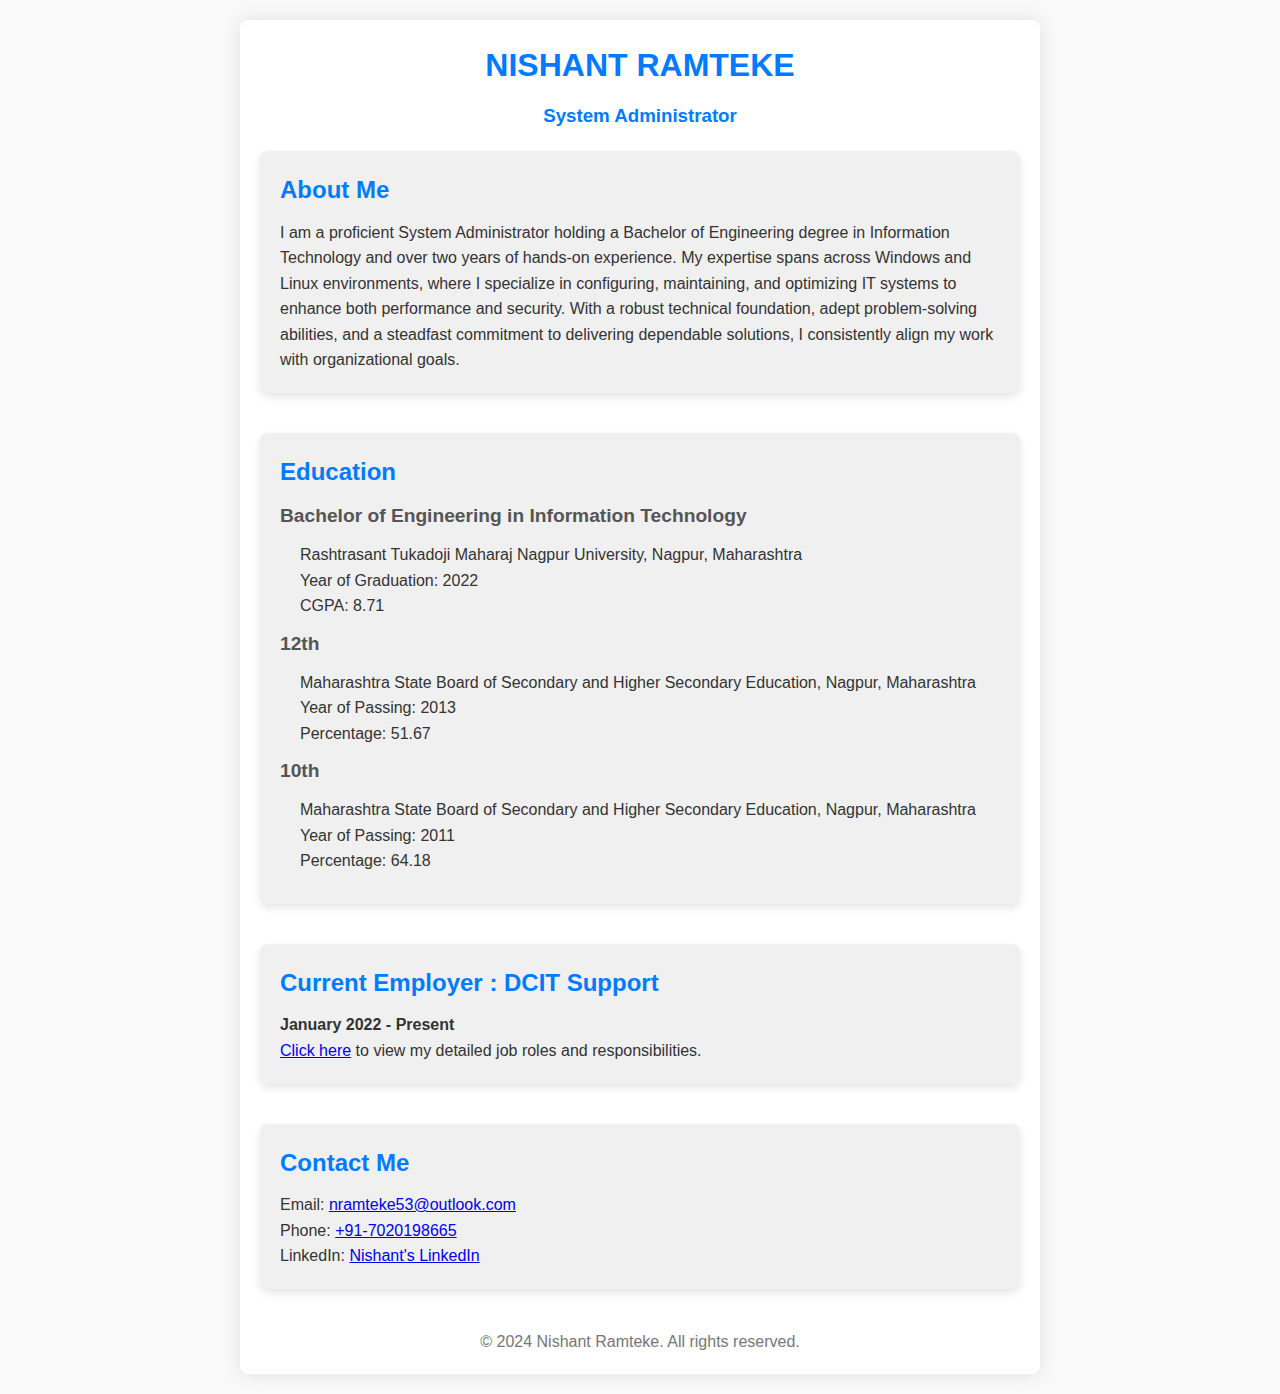
==== index.html @ 8cc3f16b "Update index.html" ====
<!DOCTYPE html>
<html lang="en">
<head>
    <meta charset="UTF-8">
    <meta name="viewport" content="width=device-width, initial-scale=1.0">
    <title>Nishant Ramteke - System Administrator</title>

    <style>
        * {
            box-sizing: border-box;
            margin: 0;
            padding: 0;
        }
        body {
            font-family: 'Arial', sans-serif;
            line-height: 1.6;
            background-color: #f9f9f9;
            color: #333;
            padding: 20px;
        }
        .container {
            max-width: 800px;
            margin: auto;
            padding: 20px;
            background-color: #fff;
            border-radius: 8px;
            box-shadow: 0 0 20px rgba(0, 0, 0, 0.1);
        }
        header {
            text-align: center;
            margin-bottom: 20px;
        }
        h1, h2, h3 {
            color: #007bff;
            margin-bottom: 10px;
        }
        .section {
            margin-bottom: 40px;
            padding: 20px;
            background-color: #f0f0f0;
            border-radius: 8px;
            box-shadow: 0 4px 8px rgba(0, 0, 0, 0.1);
        }
        .job-role {
            font-size: 1.2em;
            font-weight: bold;
            color: #555;
            margin-bottom: 10px;
        }
        .responsibilities {
            margin-left: 20px;
            margin-bottom: 10px;
        }
        .highlight {
            background-color: #007bff;
            color: #fff;
            padding: 5px 10px;
            border-radius: 5px;
        }
        .contact-info {
            margin-top: 10px;
            font-weight: bold;
        }
        .footer {
            text-align: center;
            margin-top: 20px;
            color: #777;
        }
        .footer a {
            color: #007bff;
            text-decoration: none;
        }
         
    </style>
</head>
<link rel="stylesheet" href="styles.css"> <!-- Link to your CSS file -->

<body>
    <div class="container">
        <header>
            <h1>NISHANT RAMTEKE</h1>
            <h3>System Administrator</h3>
        </header>

        <section class="section">
            <h2>About Me</h2>
            <p>
                I am a proficient System Administrator holding a Bachelor of Engineering degree in Information Technology and over two years of hands-on experience. My expertise spans across Windows and Linux environments, where I specialize in configuring, maintaining, and optimizing IT systems to enhance both performance and security. With a robust technical foundation, adept problem-solving abilities, and a steadfast commitment to delivering dependable solutions, I consistently align my work with organizational goals.
            </p>
        </section>

	<section class="section">
            <h2>Education</h2>
            <div class="job-role">Bachelor of Engineering in Information Technology</div>
            <div class="responsibilities">
                <p>Rashtrasant Tukadoji Maharaj Nagpur University, Nagpur, Maharashtra</p>
                <p>Year of Graduation: 2022</p>
	        <p>CGPA: 8.71</p>
            </div>

	    <div class="job-role">12th</div>
            <div class="responsibilities">
                <p>Maharashtra State Board of Secondary and Higher Secondary Education, Nagpur, Maharashtra</p>
                <p>Year of Passing: 2013</p>
	        <p>Percentage: 51.67</p>
            </div>


	    <div class="job-role">10th</div>
            <div class="responsibilities">
                <p>Maharashtra State Board of Secondary and Higher Secondary Education, Nagpur, Maharashtra</p>
                <p>Year of Passing: 2011</p>
	        <p>Percentage: 64.18</p>
            </div>

        </section>

        <section class="section">
            <h2>Current Employer : DCIT Support</h2>
            <p>
                <strong>January 2022 - Present</strong><br>
                <a href="https://ramteke-nishant.github.io/about/dcit.html">Click here</a> to view my detailed job roles and responsibilities.
            </p>
        </section>

        <section class="section">
            <h2>Contact Me</h2>
            <ul>
                    Email: <a href="mailto:nramteke53@outlook.com">nramteke53@outlook.com</a></br>
                    Phone: <a href="tel:+917020198665">+91-7020198665</a></br>
                    LinkedIn: <a href="https://www.linkedin.com/in/nishant-ramteke">Nishant's LinkedIn</a></br>
            </ul>
        </section>

        <div class="footer">
        <p>&copy; 2024 Nishant Ramteke. All rights reserved.</p>
        </div>
</body>
</html>
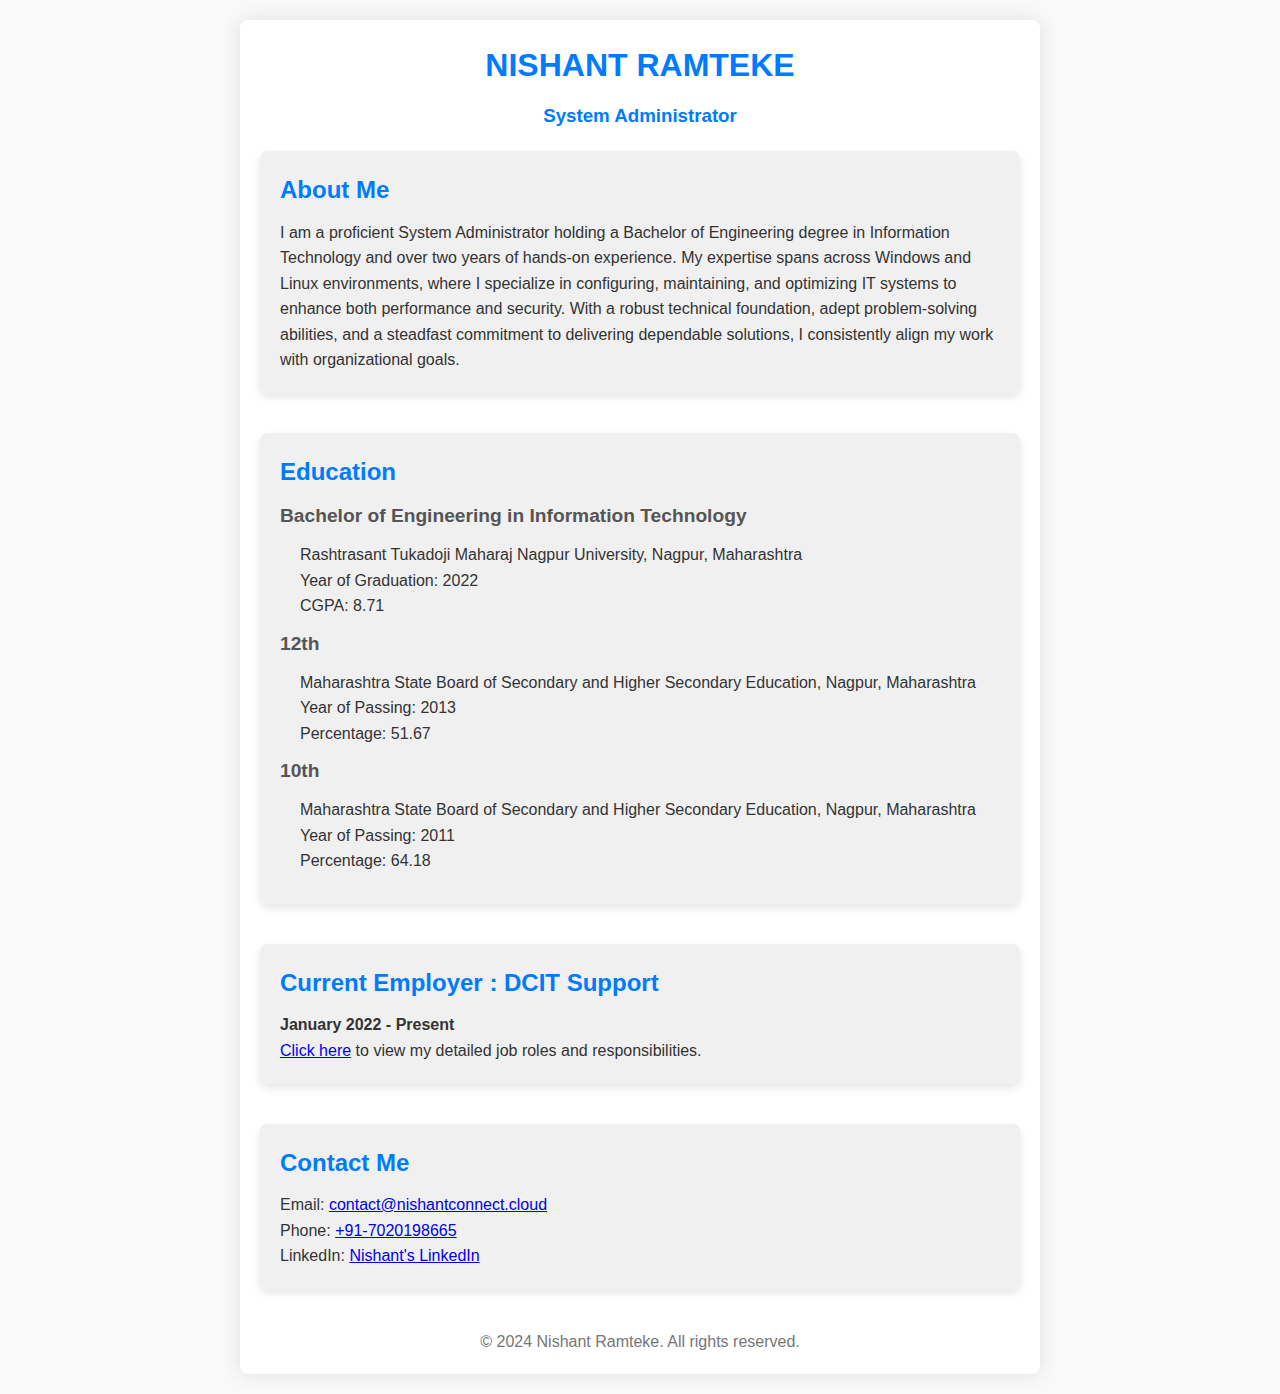
==== commit adf90a91: "Update index.html" ====
--- a/index.html
+++ b/index.html
@@ -126,7 +126,7 @@
         <section class="section">
             <h2>Contact Me</h2>
             <ul>
-                    Email: <a href="mailto:nramteke53@outlook.com">nramteke53@outlook.com</a></br>
+                    Email: <a href="mailto:contact@nishantconnect.cloud">contact@nishantconnect.cloud</a></br>
                     Phone: <a href="tel:+917020198665">+91-7020198665</a></br>
                     LinkedIn: <a href="https://www.linkedin.com/in/nishant-ramteke">Nishant's LinkedIn</a></br>
             </ul>
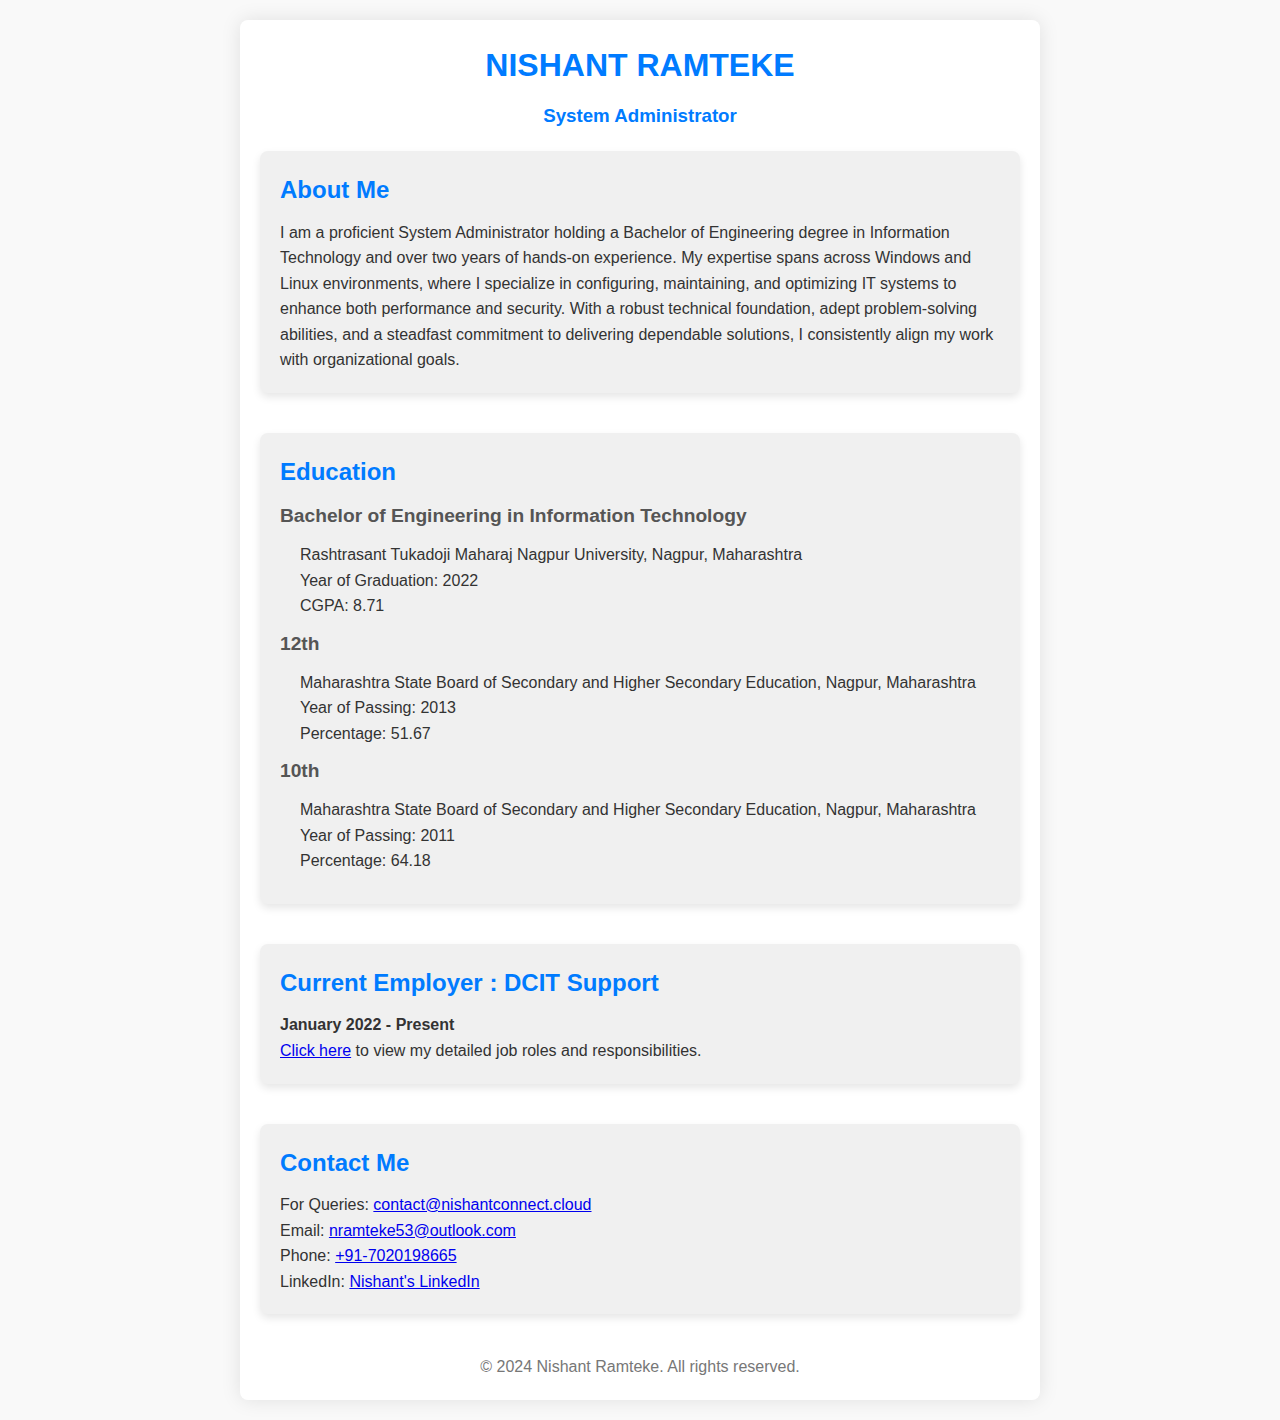
==== commit 9c79b506: "Update index.html" ====
--- a/index.html
+++ b/index.html
@@ -126,7 +126,8 @@
         <section class="section">
             <h2>Contact Me</h2>
             <ul>
-                    Email: <a href="mailto:contact@nishantconnect.cloud">contact@nishantconnect.cloud</a></br>
+                    For Queries: <a href="mailto:contact@nishantconnect.cloud">contact@nishantconnect.cloud</a></br>
+		    Email: <a href="mailto:nramteke53@outlook.com">nramteke53@outlook.com</a></br>
                     Phone: <a href="tel:+917020198665">+91-7020198665</a></br>
                     LinkedIn: <a href="https://www.linkedin.com/in/nishant-ramteke">Nishant's LinkedIn</a></br>
             </ul>
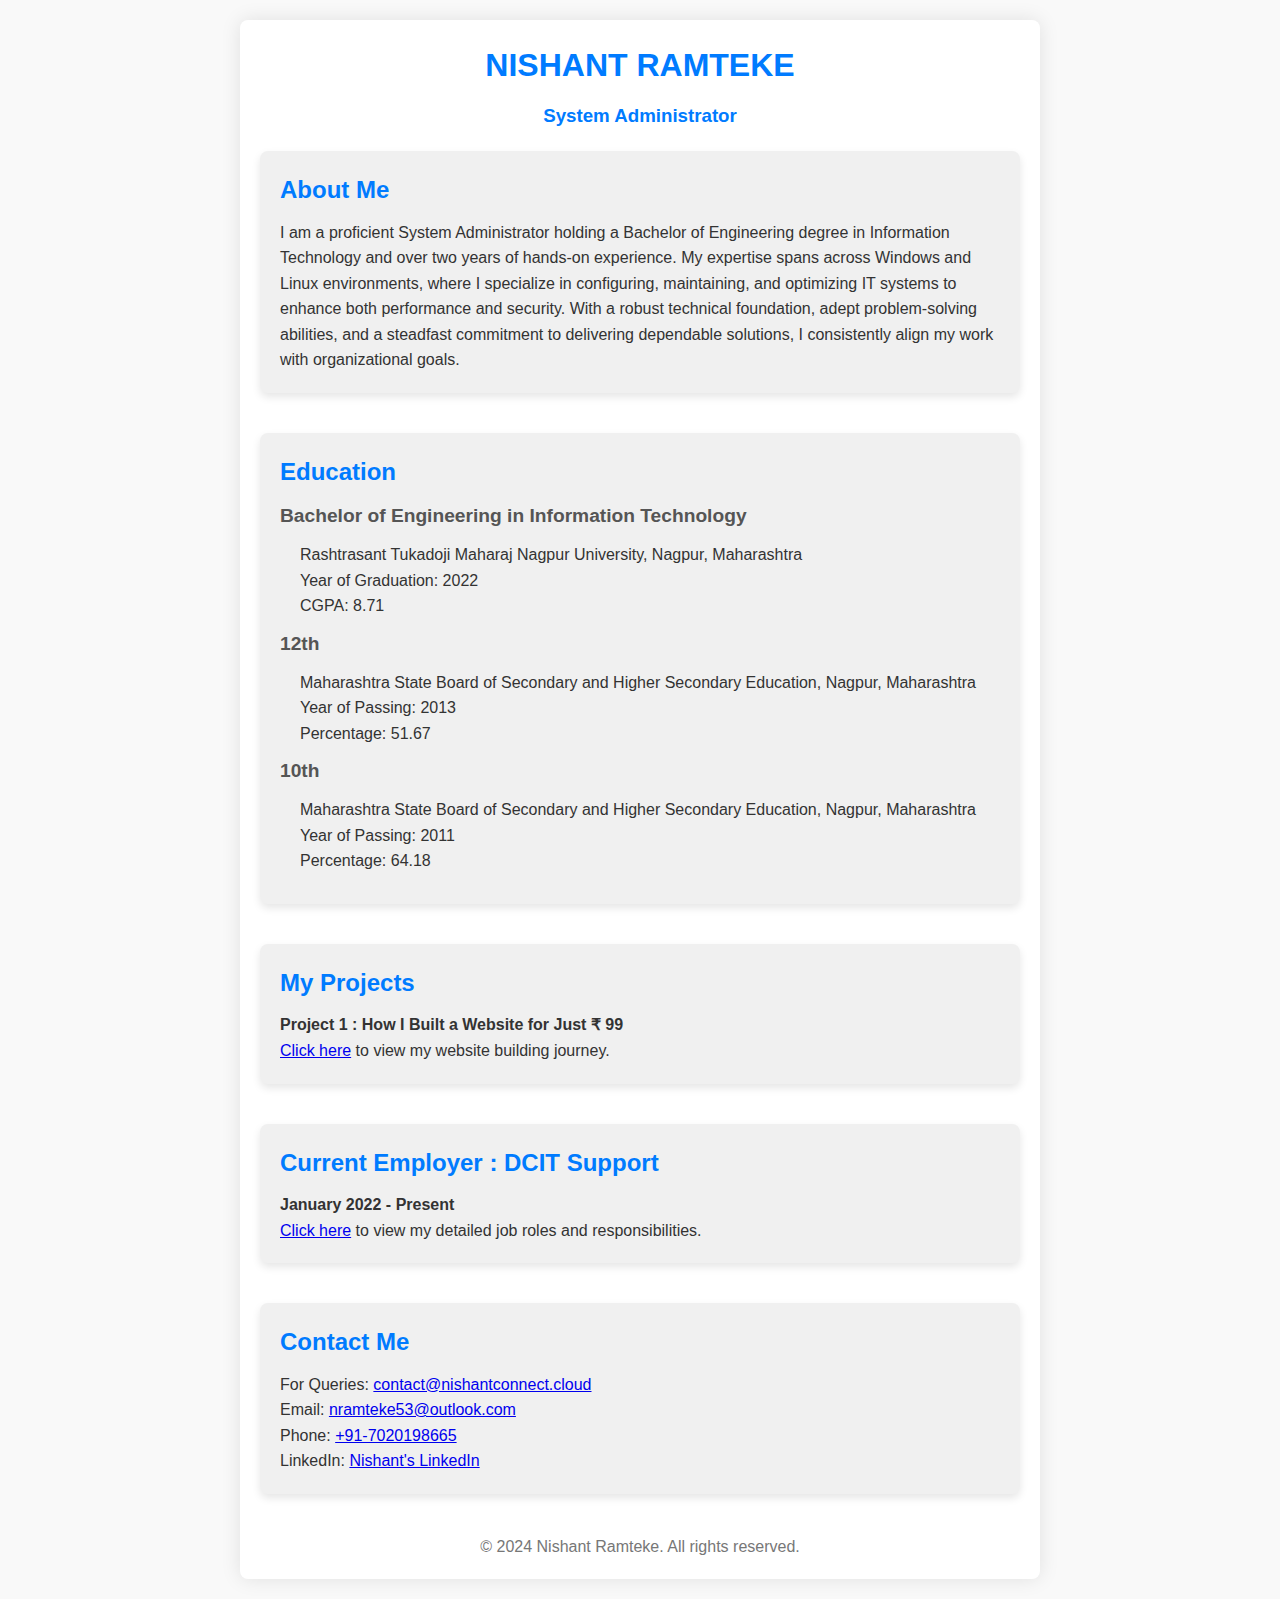
==== commit 7e67d1b0: "Update index.html" ====
--- a/index.html
+++ b/index.html
@@ -115,6 +115,14 @@
 
         </section>
 
+	    <section class="section">
+            <h2>My Projects</h2>
+            <p>
+                <strong>Project 1 : How I Built a Website for Just ₹ 99</strong><br>
+                <a href="https://ramteke-nishant.github.io/about/project1.html">Click here</a> to view my website building journey.
+            </p>
+        </section>
+	    
         <section class="section">
             <h2>Current Employer : DCIT Support</h2>
             <p>
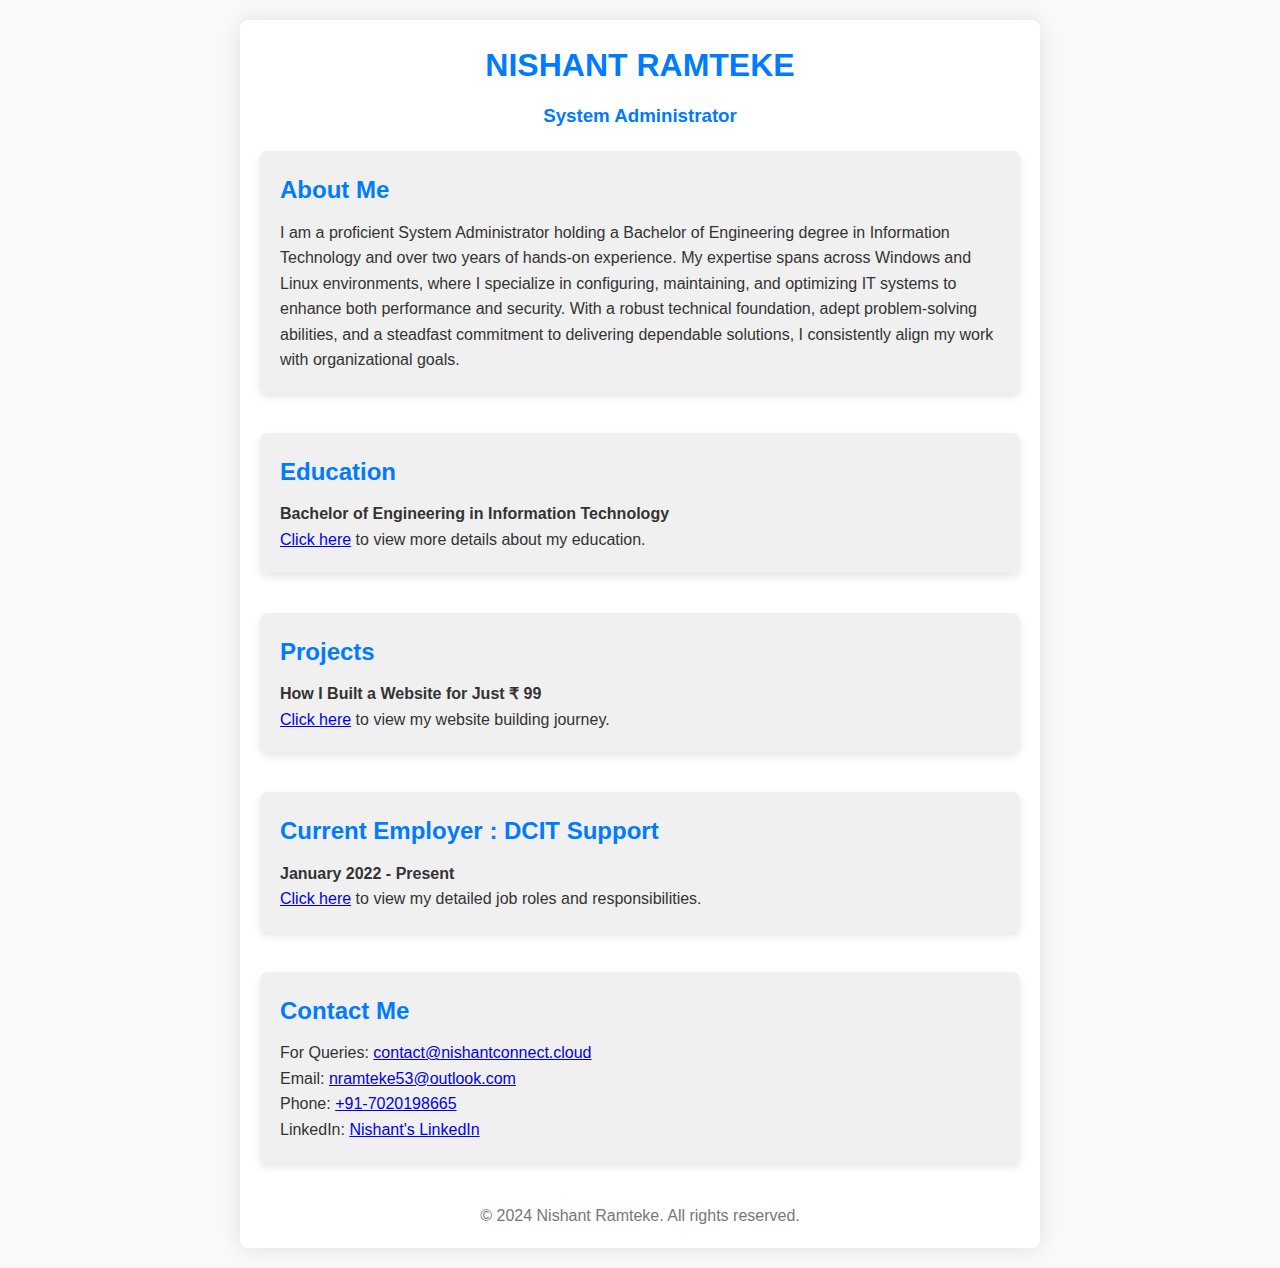
==== commit acfc2a2b: "Update index.html" ====
--- a/index.html
+++ b/index.html
@@ -89,40 +89,23 @@
             </p>
         </section>
 
+
 	<section class="section">
             <h2>Education</h2>
-            <div class="job-role">Bachelor of Engineering in Information Technology</div>
-            <div class="responsibilities">
-                <p>Rashtrasant Tukadoji Maharaj Nagpur University, Nagpur, Maharashtra</p>
-                <p>Year of Graduation: 2022</p>
-	        <p>CGPA: 8.71</p>
-            </div>
-
-	    <div class="job-role">12th</div>
-            <div class="responsibilities">
-                <p>Maharashtra State Board of Secondary and Higher Secondary Education, Nagpur, Maharashtra</p>
-                <p>Year of Passing: 2013</p>
-	        <p>Percentage: 51.67</p>
-            </div>
-
-
-	    <div class="job-role">10th</div>
-            <div class="responsibilities">
-                <p>Maharashtra State Board of Secondary and Higher Secondary Education, Nagpur, Maharashtra</p>
-                <p>Year of Passing: 2011</p>
-	        <p>Percentage: 64.18</p>
-            </div>
-
+            <p>
+                <strong>Bachelor of Engineering in Information Technology</strong><br>
+                <a href="https://ramteke-nishant.github.io/about/education.html">Click here</a> to view more details about my education.
+            </p>
         </section>
 
-	    <section class="section">
-            <h2>My Projects</h2>
+	<section class="section">
+            <h2>Projects</h2>
             <p>
-                <strong>Project 1 : How I Built a Website for Just ₹ 99</strong><br>
+                <strong>How I Built a Website for Just ₹ 99</strong><br>
                 <a href="https://ramteke-nishant.github.io/about/project1.html">Click here</a> to view my website building journey.
             </p>
         </section>
-	    
+
         <section class="section">
             <h2>Current Employer : DCIT Support</h2>
             <p>
@@ -130,6 +113,7 @@
                 <a href="https://ramteke-nishant.github.io/about/dcit.html">Click here</a> to view my detailed job roles and responsibilities.
             </p>
         </section>
+
 
         <section class="section">
             <h2>Contact Me</h2>
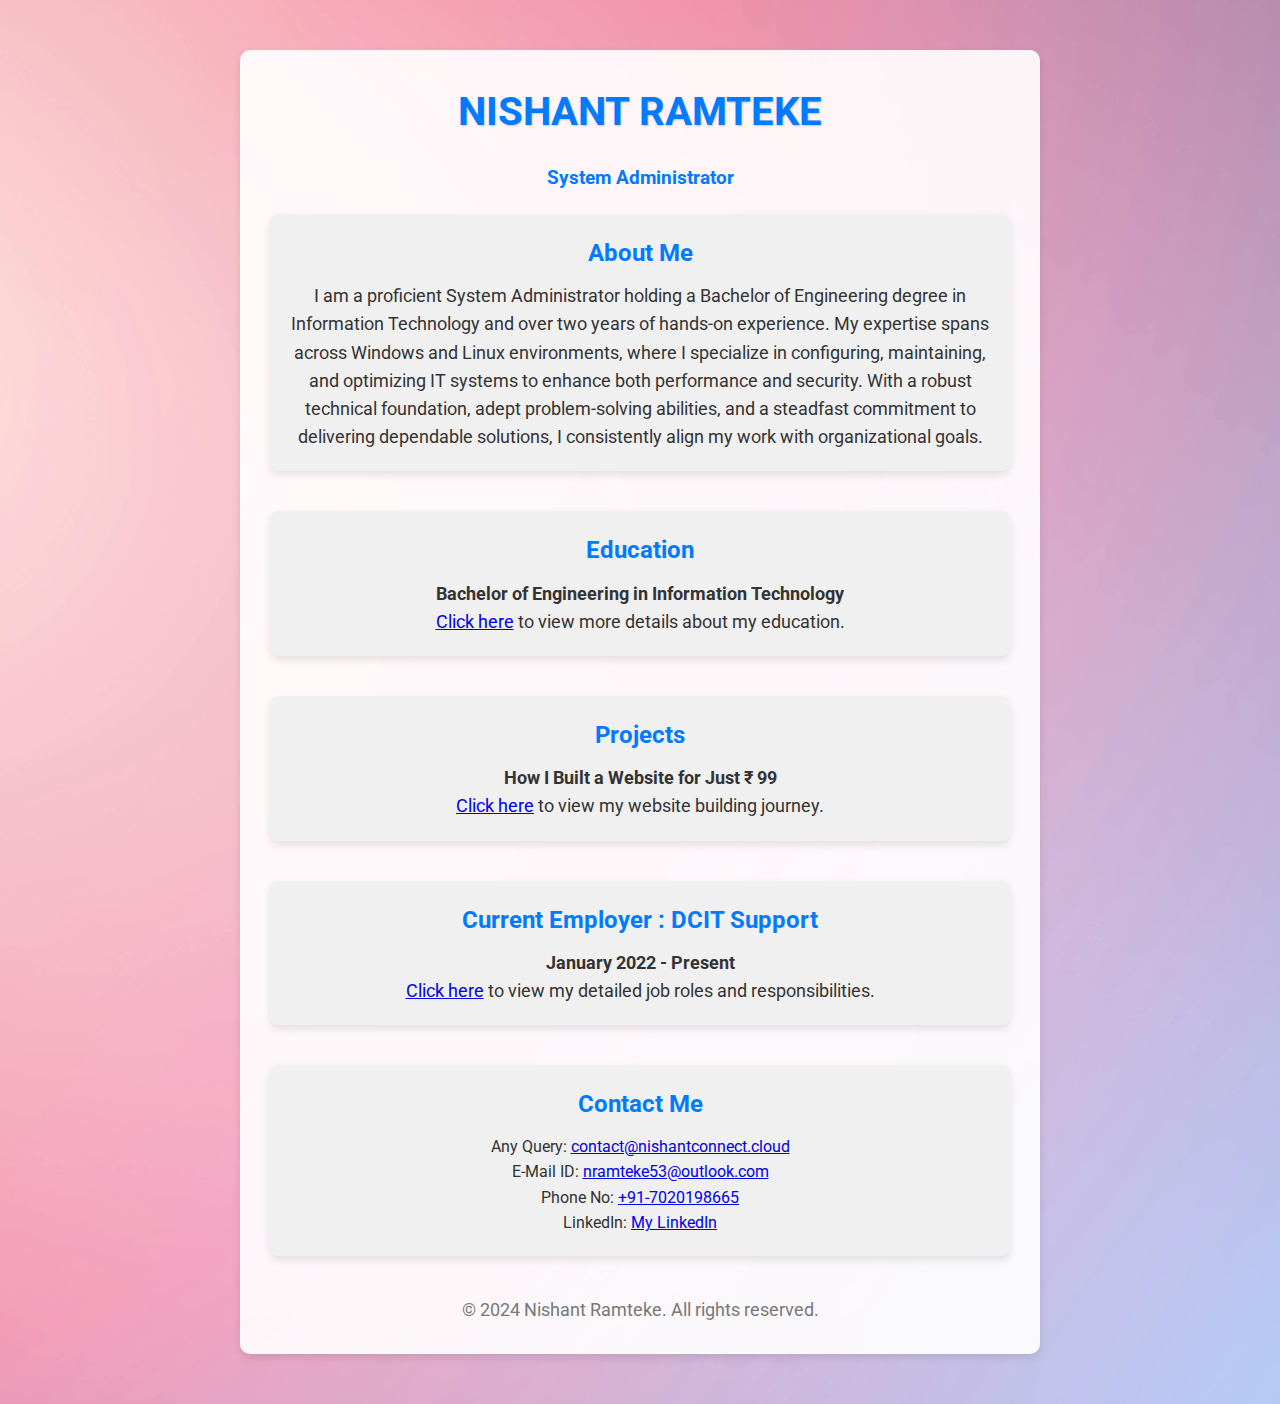
==== commit 230946be: "Update index.html" ====
--- a/index.html
+++ b/index.html
@@ -118,10 +118,10 @@
         <section class="section">
             <h2>Contact Me</h2>
             <ul>
-                    For Queries: <a href="mailto:contact@nishantconnect.cloud">contact@nishantconnect.cloud</a></br>
-		    Email: <a href="mailto:nramteke53@outlook.com">nramteke53@outlook.com</a></br>
-                    Phone: <a href="tel:+917020198665">+91-7020198665</a></br>
-                    LinkedIn: <a href="https://www.linkedin.com/in/nishant-ramteke">Nishant's LinkedIn</a></br>
+                  Any Query: <a href="mailto:contact@nishantconnect.cloud">contact@nishantconnect.cloud</a></br>
+		    E-Mail ID: <a href="mailto:nramteke53@outlook.com">nramteke53@outlook.com</a></br>
+                    Phone No: <a href="tel:+917020198665">+91-7020198665</a></br>
+                    LinkedIn: <a href="https://www.linkedin.com/in/nishant-ramteke">My LinkedIn</a></br>
             </ul>
         </section>
 
--- a/styles.css
+++ b/styles.css
@@ -0,0 +1,61 @@
+/* styles.css */
+
+/* Google Fonts import */
+@import url('https://fonts.googleapis.com/css2?family=Roboto:wght@400;700&display=swap');
+
+body {
+    margin: 0;
+    padding: 0;
+    background-image: url('background.jpg'); /* Replace 'background.jpg' with your image file path */
+    background-size: cover;  /* Cover the entire background */
+    background-position: top center;  /* Center the background image */
+    background-repeat: no-repeat; /* Ensure the background image does not repeat */
+    font-family: 'Roboto', sans-serif; /* Improved font for better readability */
+    color: #333; /* Default text color */
+}
+
+.container {
+    max-width: 800px;
+    margin: 50px auto;
+    background-color: rgba(255, 255, 255, 0.9); /* Slightly less transparent for better readability */
+    padding: 30px;
+    border-radius: 10px; /* Rounded corners for a modern look */
+    box-shadow: 0 4px 8px rgba(0, 0, 0, 0.1); /* Soft shadow for depth */
+    text-align: center;
+    transition: transform 0.3s ease-in-out; /* Smooth transition for hover effect */
+}
+
+.container:hover {
+    transform: translateY(-10px); /* Lift up on hover */
+}
+
+h1 {
+    font-size: 2.5em; /* Larger and bolder headline */
+    margin-bottom: 20px;
+    text-shadow: 1px 1px 2px rgba(0, 0, 0, 0.2); /* Subtle text shadow */
+}
+
+p {
+    font-size: 1.1em; /* Slightly larger paragraph text */
+    line-height: 1.6; /* Better line spacing for readability */
+}
+
+/* Button styles */
+.button {
+    display: inline-block;
+    margin-top: 20px;
+    padding: 10px 20px;
+    font-size: 1em;
+    color: #fff;
+    background-color: #007BFF; /* Button color */
+    border: none;
+    border-radius: 5px; /* Rounded corners */
+    cursor: pointer;
+    text-decoration: none; /* Remove underline from links */
+    transition: background-color 0.3s ease-in-out, transform 0.3s ease-in-out; /* Smooth transition for hover effects */
+}
+
+.button:hover {
+    background-color: #0056b3; /* Darker shade on hover */
+    transform: scale(1.05); /* Slightly enlarge on hover */
+}
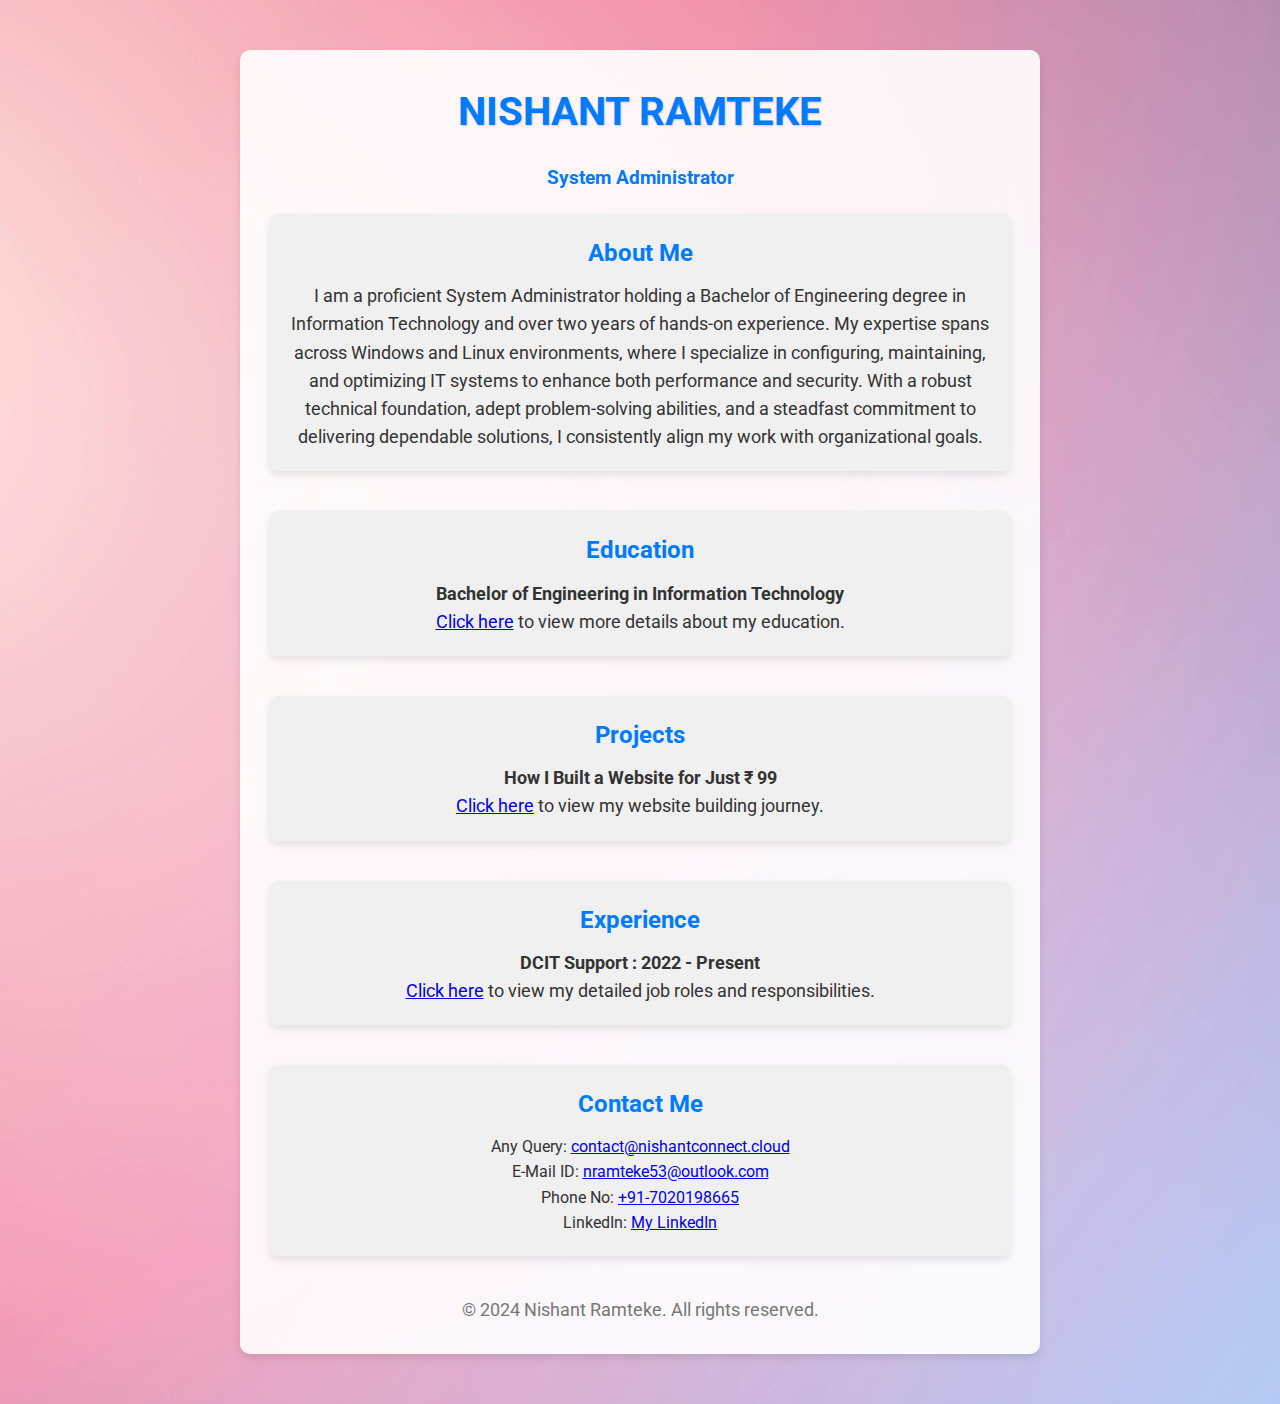
==== commit 6fdc915e: "Update index.html" ====
--- a/index.html
+++ b/index.html
@@ -107,9 +107,9 @@
         </section>
 
         <section class="section">
-            <h2>Current Employer : DCIT Support</h2>
+            <h2>Experience</h2>
             <p>
-                <strong>January 2022 - Present</strong><br>
+                <strong>DCIT Support : 2022 - Present</strong><br>
                 <a href="https://ramteke-nishant.github.io/about/dcit.html">Click here</a> to view my detailed job roles and responsibilities.
             </p>
         </section>
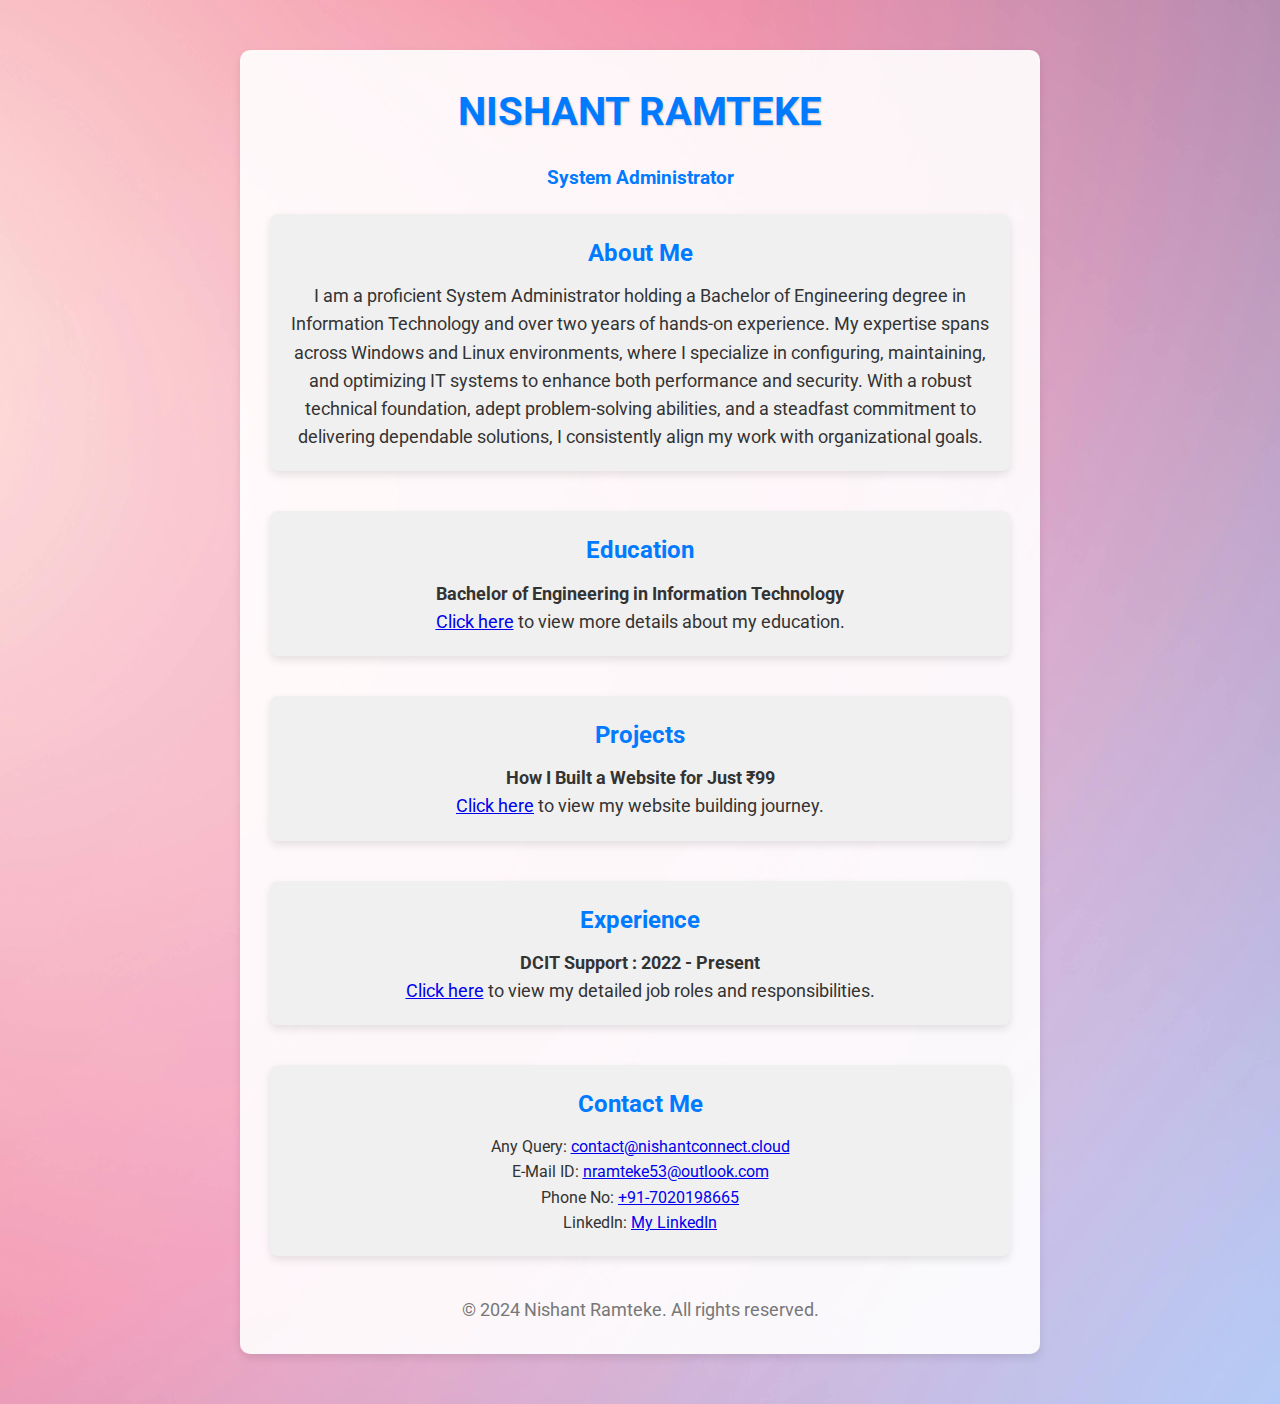
==== commit 5d73aa7d: "Update index.html" ====
--- a/index.html
+++ b/index.html
@@ -101,7 +101,7 @@
 	<section class="section">
             <h2>Projects</h2>
             <p>
-                <strong>How I Built a Website for Just ₹ 99</strong><br>
+                <strong>How I Built a Website for Just ₹99</strong><br>
                 <a href="https://ramteke-nishant.github.io/about/project1.html">Click here</a> to view my website building journey.
             </p>
         </section>
